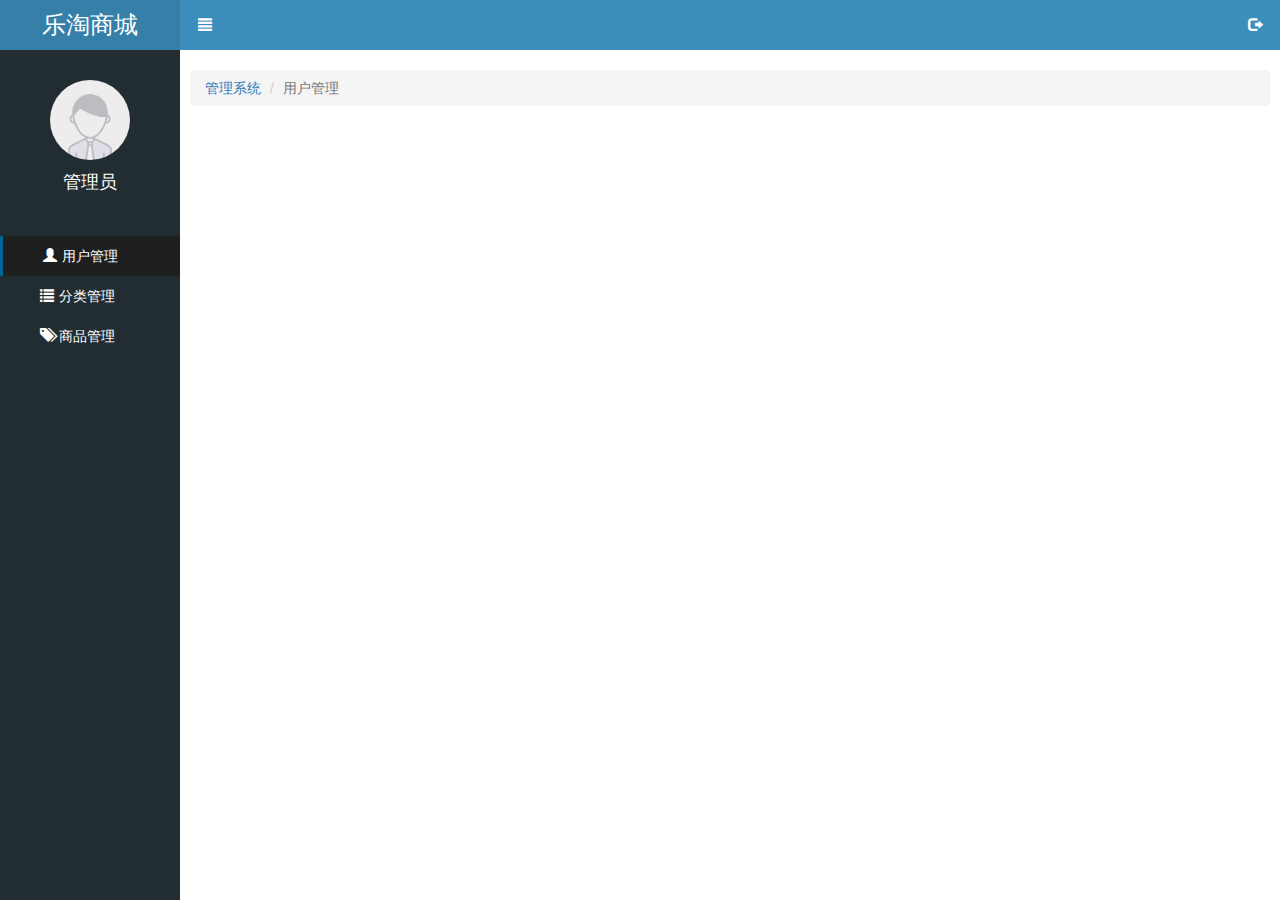
==== public/admin/index.html @ 769eacdf "首页基础样式完成" ====
<!DOCTYPE html>
<html lang="en">

<head>
    <meta charset="UTF-8">
    <meta name="viewport" content="width=device-width, initial-scale=1.0">
    <title>Document</title>
    <link rel="stylesheet" href="./lib/bootstrap/css/bootstrap.css">
    <link rel="stylesheet" href="./lib/bootstrap-validator/css/bootstrapValidator.css">
    <link rel="stylesheet" href="./lib/nprogress/nprogress.css">
    <link rel="stylesheet" href="./css/common.css">
</head>

<body class="pl_180">
    <div class="aside">
        <h4>乐淘商城</h4>

        <div class="user">
            <img src="./images/default.png" alt="">
            <p>管理员</p>
        </div>

        <ul class="lt-nav">
            <li><a href="user.html" class="check"><i class="glyphicon glyphicon-user"></i>用户管理</a></li>
            <li><a href="#" class="flei"><i class="glyphicon glyphicon-list"></i>分类管理</a>
                <ul class="in current">
                    <li><a href="">一级分类</a></li>
                    <li><a href="">二级分类</a></li>
                </ul>
            </li>
            <li><a href="product.html"><i class="glyphicon glyphicon-tags"></i>商品管理</a></li>
        </ul>
    </div>
    <div class="lt-main">
        <div class="lt-header pl_180">
            <a href="" class="move pull-left"><i class="glyphicon glyphicon-align-justify"></i></a>
            <!-- 绑定需要弹出的模态框 data-toggle表示模态框切换 data-target绑定那个模态框 -->
            <a href="" class="loginout pull-right" data-toggle="modal" data-target="#out"><i
                    class="glyphicon glyphicon-log-out"></i></a>
        </div>

        <ol class="breadcrumb">
            <li><a href="index.html">管理系统</a></li>
            <li class="active">用户管理</li>
        </ol>


    </div>

    <!-- 点击退出模态框 -->
    <div class="modal fade " id="out" tabindex="-1" role="dialog">
        <!-- 改变模态框大小需要改变modal-dialog这个div里面添加类名 -->
        <div class="modal-dialog modal-sm" role="document">
            <div class="modal-content">
                <div class="modal-header">
                    <button type="button" class="close" data-dismiss="modal" aria-label="Close"><span
                            aria-hidden="true">&times;</span></button>
                    <h4 class="modal-title">退出系统</h4>
                </div>
                <div class="modal-body">
                    <p>你确认要退出系统吗&hellip;</p>
                </div>
                <div class="modal-footer">
                    <button type="button" class="btn btn-default" data-dismiss="modal">取消</button>
                    <button type="button" class="btn btn-primary btn-ok">确认</button>
                </div>
            </div><!-- /.modal-content -->
        </div><!-- /.modal-dialog -->
    </div><!-- /.modal -->
    <script src="./lib/jquery/jquery.min.js"></script>
    <script src="./lib/bootstrap/js/bootstrap.min.js"></script>
    <script src="./lib/bootstrap-validator/js/bootstrapValidator.min.js"></script>
    <script src="./lib/bootstrap-paginator/bootstrap-paginator.js"></script>
    <script src="./lib/echarts/echarts.min.js"></script>
    <script src="./lib/artTemplate/template-web.js"></script>
    <script src="./lib/nprogress/nprogress.js"></script>
    <script src="./js/common.js"></script>
</body>

</html>
---- public/admin/lib/bootstrap-validator/css/bootstrapValidator.css ----
/**
 * BootstrapValidator (http://bootstrapvalidator.com)
 * The best jQuery plugin to validate form fields. Designed to use with Bootstrap 3
 *
 * @author      http://twitter.com/nghuuphuoc
 * @copyright   (c) 2013 - 2014 Nguyen Huu Phuoc
 * @license     MIT
 */

.bv-form .help-block {
    margin-bottom: 0;
}
.bv-form .tooltip-inner {
    text-align: left;
}
.nav-tabs li.bv-tab-success > a {
    color: #3c763d;
}
.nav-tabs li.bv-tab-error > a {
    color: #a94442;
}
---- public/admin/lib/nprogress/nprogress.css ----
/* Make clicks pass-through */
#nprogress {
  pointer-events: none;
}

#nprogress .bar {
  background: greenyellow;

  position: fixed;
  z-index: 10000;
  top: 0;
  left: 0;

  width: 100%;
  height: 2px;
}

/* Fancy blur effect */
#nprogress .peg {
  display: block;
  position: absolute;
  right: 0px;
  width: 100px;
  height: 100%;
  box-shadow: 0 0 10px #29d, 0 0 5px #29d;
  opacity: 1.0;

  -webkit-transform: rotate(3deg) translate(0px, -4px);
      -ms-transform: rotate(3deg) translate(0px, -4px);
          transform: rotate(3deg) translate(0px, -4px);
}

/* Remove these to get rid of the spinner */
#nprogress .spinner {
  display: block;
  position: fixed;
  z-index: 1031;
  top: 15px;
  right: 15px;
}

#nprogress .spinner-icon {
  width: 18px;
  height: 18px;
  box-sizing: border-box;

  border: solid 2px transparent;
  border-top-color: #29d;
  border-left-color: #29d;
  border-radius: 50%;

  -webkit-animation: nprogress-spinner 400ms linear infinite;
          animation: nprogress-spinner 400ms linear infinite;
}

.nprogress-custom-parent {
  overflow: hidden;
  position: relative;
}

.nprogress-custom-parent #nprogress .spinner,
.nprogress-custom-parent #nprogress .bar {
  position: absolute;
}

@-webkit-keyframes nprogress-spinner {
  0%   { -webkit-transform: rotate(0deg); }
  100% { -webkit-transform: rotate(360deg); }
}
@keyframes nprogress-spinner {
  0%   { transform: rotate(0deg); }
  100% { transform: rotate(360deg); }
}
---- public/admin/css/common.css ----
a:link,
a:visited,
a:hover,
a:active {
  text-decoration: none;
  color: white;
}
ul,
ol,
li {
  list-style: none;
  padding-inline-start: 0px;
}
.pl_180 {
  padding-left: 180px;
}
.aside {
  position: fixed;
  width: 180px;
  height: 100%;
  background-color: #222D32;
  left: 0;
  top: 0;
  z-index: 22;
  transition: left 0.6s;
}
.aside h4 {
  font-size: 24px;
  color: white;
  text-align: center;
  background-color: #367FA9;
  line-height: 50px;
  margin: 0;
}
.aside .user {
  margin-top: 30px;
  text-align: center;
}
.aside .user img {
  width: 80px;
  height: 80px;
  border-radius: 50%;
}
.aside .user p {
  margin-top: 10px;
  color: white;
  font-size: 18px;
}
.aside .lt-nav {
  margin-top: 40px;
}
.aside .lt-nav li a {
  display: block;
  line-height: 40px;
  padding-left: 40px;
}
.aside .lt-nav li a i {
  padding-right: 5px;
}
.aside .lt-nav .in a {
  padding-left: 60px;
}
.t_left {
  left: -180px;
}
.check {
  border-left: 3px solid #006699;
  background-color: #1D1F21;
}
.current {
  display: none;
}
.lt-header {
  width: 100%;
  height: 50px;
  position: fixed;
  background-color: #3C8DBC;
  top: 0;
  left: 0px;
  transition: padding 0.6s;
}
.lt-header a {
  width: 50px;
  height: 50px;
  line-height: 50px;
  text-align: center;
}
.lt-main {
  width: 100%;
  margin-top: 50px;
}
.lt-main ol {
  margin: 10px;
  margin-top: 70px;
}
.lt-main ol a {
  color: #337ab7;
}
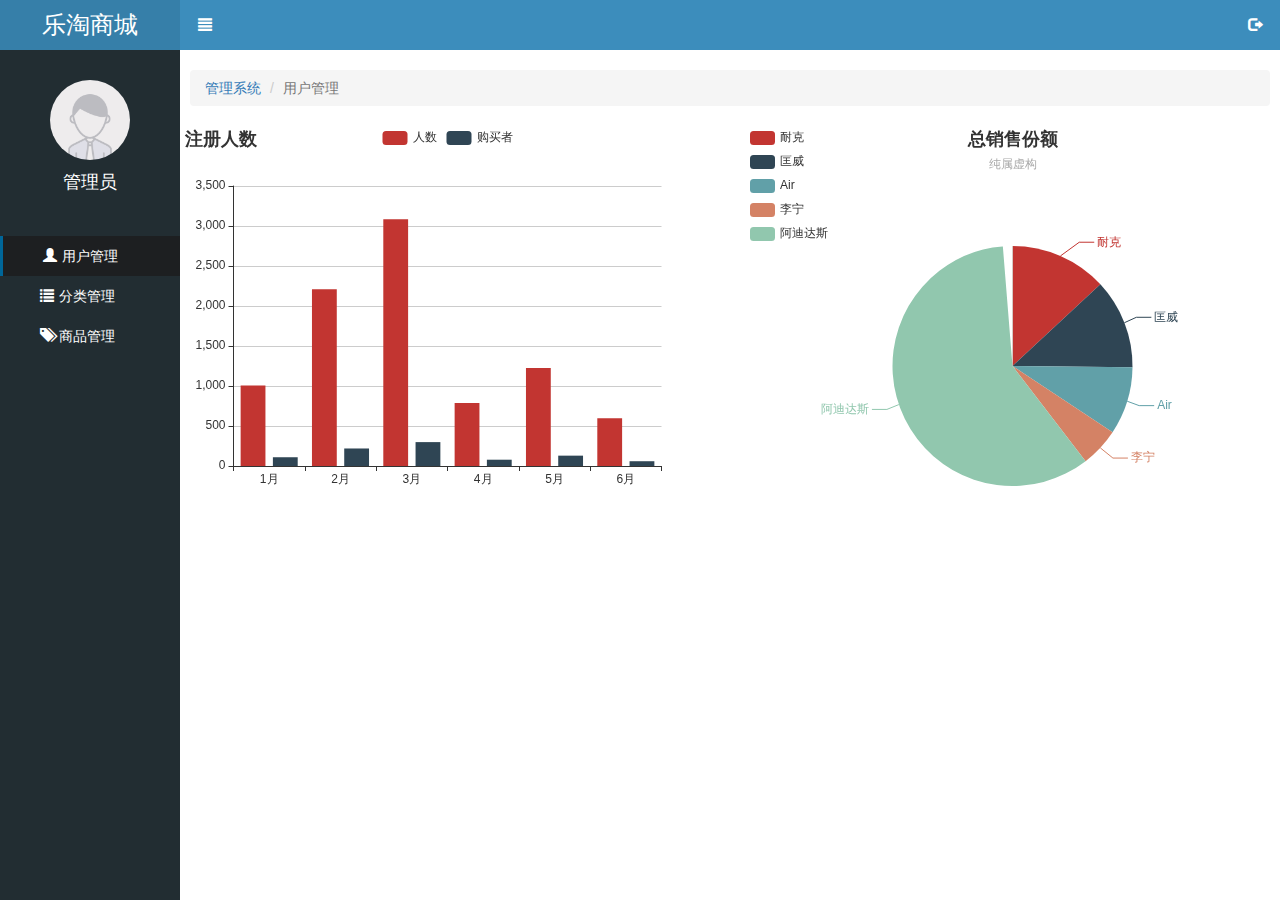
==== commit d292ae0c: "首页完成" ====
--- a/public/admin/index.html
+++ b/public/admin/index.html
@@ -11,7 +11,7 @@
     <link rel="stylesheet" href="./css/common.css">
 </head>
 
-<body class="pl_180">
+<body>
     <div class="aside">
         <h4>乐淘商城</h4>
 
@@ -31,7 +31,7 @@
             <li><a href="product.html"><i class="glyphicon glyphicon-tags"></i>商品管理</a></li>
         </ul>
     </div>
-    <div class="lt-main">
+    <div class="lt-main pl_180">
         <div class="lt-header pl_180">
             <a href="" class="move pull-left"><i class="glyphicon glyphicon-align-justify"></i></a>
             <!-- 绑定需要弹出的模态框 data-toggle表示模态框切换 data-target绑定那个模态框 -->
@@ -44,8 +44,17 @@
             <li class="active">用户管理</li>
         </ol>
 
+        <div class="row b-img">
+            <div id="main" class="col-lg-6 " style="height:400px;"></div>
+            <div id="main1" class="col-lg-6" style="height:400px;"></div>
+        </div>
+
 
     </div>
+
+    <!-- 绘制图表 准备容器-->
+
+
 
     <!-- 点击退出模态框 -->
     <div class="modal fade " id="out" tabindex="-1" role="dialog">
@@ -75,6 +84,7 @@
     <script src="./lib/artTemplate/template-web.js"></script>
     <script src="./lib/nprogress/nprogress.js"></script>
     <script src="./js/common.js"></script>
+    <script src="./js/index.js"></script>
 </body>
 
 </html>--- a/public/admin/css/common.css
+++ b/public/admin/css/common.css
@@ -88,6 +88,7 @@
 .lt-main {
   width: 100%;
   margin-top: 50px;
+  transition: padding 0.6s;
 }
 .lt-main ol {
   margin: 10px;
@@ -96,3 +97,6 @@
 .lt-main ol a {
   color: #337ab7;
 }
+.lt-main .b-img {
+  margin-top: 20px;
+}
